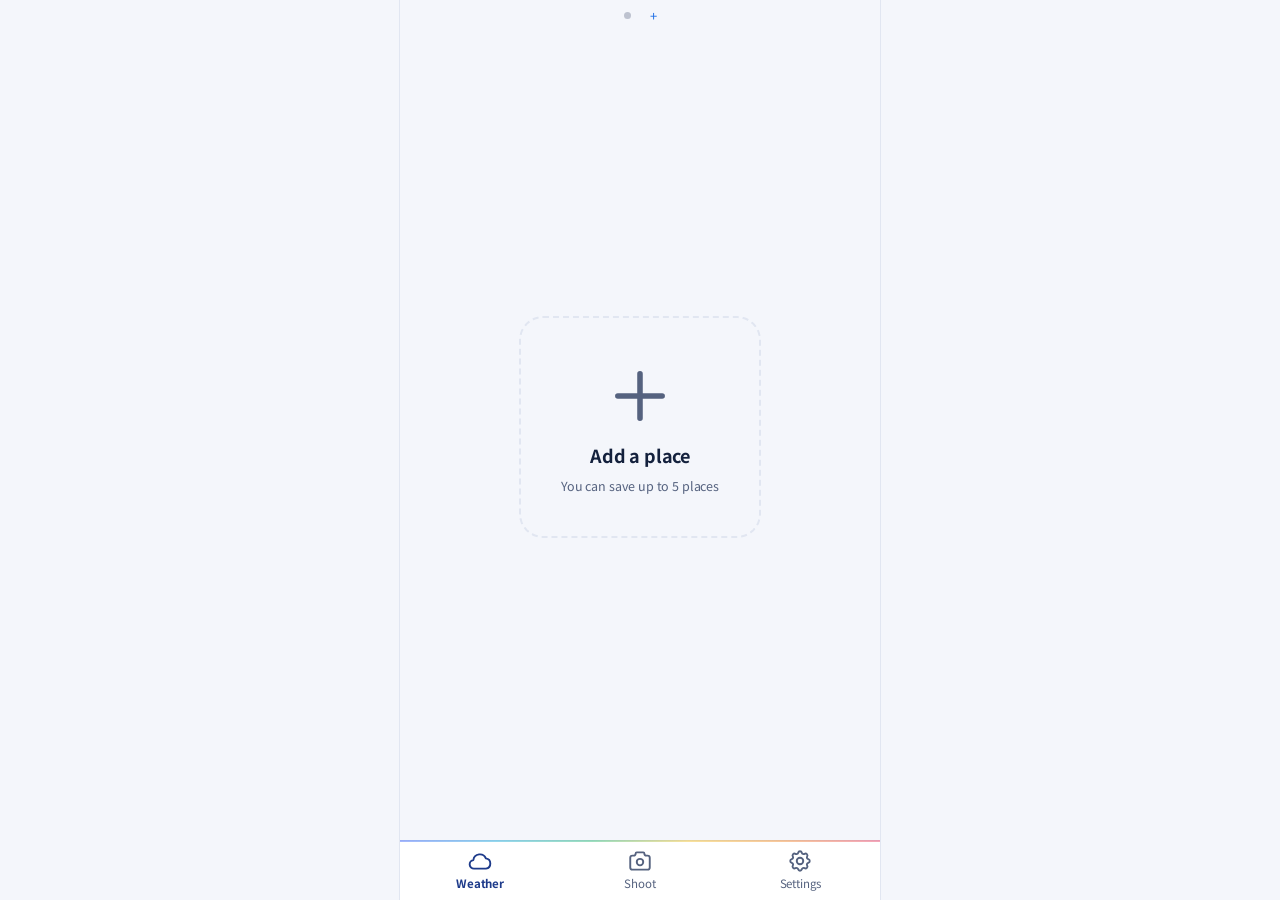
==== index.html @ 0207ab7a "Build Polychrome v0.1: weather-core 1.1.0, sky-core, app shell, aurora screen, collection/scoring ba" ====
<!doctype html>
<html lang="ko">
<head>
<meta charset="utf-8">
<meta name="viewport" content="width=device-width, initial-scale=1, viewport-fit=cover">
<title>Polychrome</title>
<meta name="description" content="Polychrome — 사진가를 위한 날씨: 비 합의 예보, 오늘의 빛, 오로라 지수">
<meta name="theme-color" content="#f4f6fb" media="(prefers-color-scheme: light)">
<meta name="theme-color" content="#0f1a33" media="(prefers-color-scheme: dark)">
<meta name="color-scheme" content="light dark">
<link rel="icon" href="app/icons/favicon.svg" type="image/svg+xml">
<link rel="preconnect" href="https://fonts.googleapis.com">
<link rel="preconnect" href="https://fonts.gstatic.com" crossorigin>
<link rel="preconnect" href="https://api.open-meteo.com" crossorigin>
<link href="https://fonts.googleapis.com/css2?family=Noto+Sans+KR:wght@400;500;700&display=swap" rel="stylesheet">
<link rel="stylesheet" href="app/styles.css">
<script src="core/weather-core.js"></script>
<script src="core/sky-core.js"></script>
<script type="module" src="app/main.js"></script>
</head>
<body>
<a class="skip" href="#screen">본문으로</a>
<main id="screen" tabindex="-1"><div class="boot"><div class="spin" aria-hidden="true"></div></div></main>
<nav id="tabs" class="tabs" aria-label="메뉴"></nav>
<noscript><p style="padding:24px">Polychrome은 JavaScript가 필요합니다. / Polychrome needs JavaScript.</p></noscript>
</body>
</html>
---- app/styles.css ----
/* Polychrome — 밝은 남색 바탕 + 절제된 무지개 포인트. 라이트/다크 자동. */
:root {
  --bg: #f4f6fb; --card: #ffffff; --text: #14213d; --muted: #55627f; --line: #e1e6f1;
  --navy: #1d3a8a; --navy-2: #2a50b8; --on-navy: #ffffff; --on-navy-muted: #c9d5f5;
  --rain: #1f6fe5; --rain-soft: #e5efff; --sun: #f5a524; --snow: #3fb6e0; --bolt: #ff7a1a; --moon: #f0c75a;
  --good: #1f9d55; --moderate: #2a7fd4; --bad: #e07a12; --verybad: #d03b3b;
  --rainbow: linear-gradient(90deg, #5b7cfa, #3fb6e0, #4cc38a, #f2c94c, #f2994a, #eb5c7f);
  --radius: 18px; --nav-h: 60px; --dots-h: 30px;
  --occ: var(--card);
  color-scheme: light dark;
}
@media (prefers-color-scheme: dark) {
  :root {
    --bg: #0f1a33; --card: #162447; --text: #eef2fb; --muted: #a3b1d1; --line: #26376a;
    --navy: #22408f; --navy-2: #2d56bd; --rain: #6aa8ff; --rain-soft: #1b3266;
    --good: #45c47c; --moderate: #6aa8ff; --bad: #f5a04a; --verybad: #ff6b6b;
  }
}
* { box-sizing: border-box; }
html { -webkit-text-size-adjust: 100%; }
body {
  margin: 0 auto; max-width: 480px; min-height: 100dvh; background: var(--bg); color: var(--text);
  font: 15px/1.5 "Noto Sans KR", system-ui, -apple-system, "Apple SD Gothic Neo", sans-serif; letter-spacing: -0.01em;
  padding-bottom: calc(var(--nav-h) + env(safe-area-inset-bottom));
}
@media (min-width: 520px) { body { box-shadow: 0 0 0 1px var(--line); } }
a { color: inherit; text-decoration: none; }
button { font: inherit; color: inherit; background: none; border: 0; cursor: pointer; padding: 0; }
:focus-visible { outline: 2px solid var(--rain); outline-offset: 2px; border-radius: 6px; }
.skip { position: absolute; left: -999px; top: 0; } .skip:focus { left: 8px; background: var(--card); padding: 6px 10px; z-index: 9; }
.muted { color: var(--muted); } .tiny { font-size: 12px; } .center { text-align: center; } .pad { padding: 12px 16px; }
.ico { width: 24px; height: 24px; flex: none; vertical-align: middle; }
.ico.sm { width: 18px; height: 18px; } .ico.md { width: 26px; height: 26px; } .ico.lg { width: 44px; height: 44px; } .ico.xl { width: 76px; height: 76px; }
.ico .occ { fill: var(--occ); }
.ico .moon-lit { fill: var(--moon); stroke: none; } .ico .moon-rim { stroke-opacity: .8; }
/* 메인 카드만 무지개 포인트 색 */
.accent .ico .c-sun { stroke: var(--sun); } .accent .ico .c-rain { stroke: #8cc4ff; } .accent .ico .c-snow { stroke: #9be3ff; }
.accent .ico .c-bolt { stroke: var(--bolt); } .accent .ico .c-moon { stroke: var(--moon); } .accent .ico .moon-lit { fill: var(--moon); }

/* ---- 공통 머리줄 ---- */
.topbar { position: sticky; top: 0; z-index: 3; display: flex; align-items: center; gap: 6px; padding: 10px 8px; background: color-mix(in srgb, var(--bg) 92%, transparent); backdrop-filter: blur(8px); }
.topbar h1 { flex: 1; margin: 0; font-size: 18px; font-weight: 700; text-align: center; white-space: nowrap; overflow: hidden; text-overflow: ellipsis; }
.topbar .sp { width: 40px; } .topbar .ph-src { min-width: 40px; text-align: right; }
.icon-btn { display: inline-grid; place-items: center; width: 40px; height: 40px; border-radius: 12px; }
.icon-btn:hover { background: var(--line); } .icon-btn:disabled { opacity: .3; cursor: default; }

/* ---- 아래 메뉴 ---- */
.tabs { position: fixed; bottom: 0; left: 50%; transform: translateX(-50%); width: 100%; max-width: 480px; z-index: 5;
  display: flex; height: calc(var(--nav-h) + env(safe-area-inset-bottom)); padding-bottom: env(safe-area-inset-bottom);
  background: var(--card); border-top: 1px solid var(--line); }
.tabs::before { content: ""; position: absolute; top: -1px; left: 0; right: 0; height: 2px; background: var(--rainbow); opacity: .55; }
.tabs a { flex: 1; display: flex; flex-direction: column; align-items: center; justify-content: center; gap: 1px; font-size: 11.5px; color: var(--muted); }
.tabs a.on { color: var(--navy); font-weight: 700; }
@media (prefers-color-scheme: dark) { .tabs a.on { color: #9fbcff; } }

/* ---- 카드 ---- */
.card { background: var(--card); border-radius: var(--radius); padding: 14px 16px; margin: 0 0 12px; box-shadow: 0 1px 2px rgba(20, 33, 61, .05); }
.card-h { margin: 0 0 8px; font-size: 14px; font-weight: 700; display: flex; align-items: center; gap: 6px; }
.chip { display: inline-block; font-size: 11px; padding: 1px 7px; border-radius: 99px; background: var(--rain-soft); color: var(--rain); font-weight: 500; }
.badge { font-size: 11.5px; padding: 2px 8px; border-radius: 99px; background: var(--line); color: var(--muted); white-space: nowrap; }
.badge.kma { background: var(--rain-soft); color: var(--rain); font-weight: 500; }
.stale { font-size: 11px; color: var(--bad); }
.notice { background: var(--rain-soft); border-radius: 12px; padding: 10px 12px; margin: 0 0 12px; font-size: 14px; }
.notice.air-bad, .notice.air-verybad { background: color-mix(in srgb, var(--bad) 15%, var(--card)); }
.btn { display: inline-flex; align-items: center; gap: 6px; padding: 9px 14px; border-radius: 12px; background: var(--navy); color: #fff; font-weight: 500; }
.btn.ghost { background: transparent; color: var(--text); box-shadow: inset 0 0 0 1px var(--line); }
.row-btns { display: flex; gap: 8px; flex-wrap: wrap; margin: 8px 0; }

/* ---- 로딩 ---- */
.spin { width: 28px; height: 28px; border-radius: 50%; border: 3px solid var(--line); border-top-color: var(--rain); animation: sp 0.9s linear infinite; margin: 24px auto; }
.spin.sm { width: 16px; height: 16px; border-width: 2px; margin: 0; display: inline-block; vertical-align: middle; }
@keyframes sp { to { transform: rotate(360deg); } }
@media (prefers-reduced-motion: reduce) { .spin { animation-duration: 3s; } }
.boot { min-height: 60vh; display: grid; place-items: center; }

/* ---- 날씨 B ---- */
body[data-screen=weather] { overflow: hidden; height: 100dvh; }
.weather-b { display: flex; flex-direction: column; height: calc(100dvh - var(--nav-h) - env(safe-area-inset-bottom)); }
.dots { height: var(--dots-h); display: flex; justify-content: center; align-items: center; gap: 4px; flex: none; }
.dot-b { width: 22px; height: 22px; display: grid; place-items: center; border-radius: 50%; }
.dot-b::after { content: ""; width: 7px; height: 7px; border-radius: 50%; background: var(--muted); opacity: .35; transition: all .2s; }
.dot-b.on::after { opacity: 1; width: 18px; border-radius: 4px; background: var(--rainbow); }
.dot-b.add::after { content: "+"; width: auto; height: auto; background: none; font-size: 13px; line-height: 1; opacity: .6; color: var(--muted); }
.dot-b.add.on::after { opacity: 1; color: var(--rain); width: auto; background: none; }
.dot-b.gps::after { border-radius: 2px; transform: rotate(45deg); }
.pager { flex: 1; display: flex; overflow-x: auto; overflow-y: hidden; scroll-snap-type: x mandatory; scrollbar-width: none; overscroll-behavior-x: contain; }
.pager::-webkit-scrollbar { display: none; }
.pager.dragging { scroll-snap-type: none; cursor: grabbing; user-select: none; }
.page { flex: 0 0 100%; width: 100%; scroll-snap-align: start; scroll-snap-stop: always; overflow-y: auto; overscroll-behavior-y: contain; padding: 0 12px 16px; }
.page-head { display: flex; align-items: center; justify-content: space-between; gap: 8px; padding: 4px 4px 10px; }
.page-head h2 { margin: 0; font-size: 20px; font-weight: 700; display: flex; align-items: center; gap: 4px; min-width: 0; overflow: hidden; text-overflow: ellipsis; white-space: nowrap; }
.star { color: var(--sun); display: inline-flex; } .star .ico path { fill: var(--sun); stroke: var(--sun); }
.weather-a { padding: 8px 12px 16px; }
.add-page { display: grid; place-items: center; }
.add-big { display: flex; flex-direction: column; align-items: center; gap: 8px; padding: 40px; border-radius: 24px; border: 2px dashed var(--line); color: var(--muted); }
.add-big span { font-size: 18px; font-weight: 700; color: var(--text); }

/* ---- 메인 카드 ---- */
.main-card { position: relative; overflow: hidden; border-radius: 22px; padding: 18px 18px 12px; margin: 0 0 12px; color: var(--on-navy);
  background: linear-gradient(155deg, var(--navy-2), var(--navy) 70%); --occ: var(--navy); --muted: var(--on-navy-muted); cursor: pointer; }
.main-card::before { content: ""; position: absolute; left: 0; right: 0; top: 0; height: 3px; background: var(--rainbow); }
.main-card.skel { min-height: 240px; display: grid; place-items: center; text-align: center; cursor: default; }
.main-card.skel .spin { border-color: rgba(255,255,255,.25); border-top-color: #fff; margin: 0 auto 8px; }
.mc-top { display: flex; align-items: center; gap: 10px; }
.mc-temp { font-size: 62px; font-weight: 300; line-height: 1; letter-spacing: -0.04em; }
.mc-side { margin-left: auto; text-align: right; font-size: 14px; }
.mc-cond { font-size: 17px; font-weight: 700; } .mc-feel, .mc-hl { color: var(--on-navy-muted); }
.mc-sum { margin: 12px 0 6px; font-size: 16px; font-weight: 500; line-height: 1.45; }
.mc-line { font-size: 13.5px; color: var(--on-navy-muted); display: flex; align-items: center; gap: 6px; flex-wrap: wrap; margin: 2px 0; }
.mc-line.wet { color: #fff; font-weight: 500; } .mc-line.wet .ico { color: #8cc4ff; }
.mc-line b { font-weight: 700; }
.main-card .air-good { color: #8ff0b6; } .main-card .air-moderate { color: #9fd0ff; } .main-card .air-bad { color: #ffc47a; } .main-card .air-verybad { color: #ff9a9a; }
.strip { list-style: none; margin: 12px -6px 0; padding: 10px 0 0; display: flex; justify-content: space-between; border-top: 1px solid rgba(255,255,255,.15); }
.strip li { display: flex; flex-direction: column; align-items: center; gap: 3px; font-size: 12px; min-width: 0; flex: 1; }
.strip .st-t { color: var(--on-navy-muted); } .strip .st-v { font-weight: 500; font-size: 13px; }
.strip li.wet .ico { color: #8cc4ff; }

/* ---- 7일 ---- */
.daily ul { list-style: none; margin: 0; padding: 0; }
.day-row { display: grid; grid-template-columns: 44px 30px 64px 34px 1fr 34px; align-items: center; gap: 6px; padding: 7px 0; border-top: 1px solid var(--line); font-size: 14px; }
.daily li:first-child .day-row { border-top: 0; }
.dr-d { font-weight: 500; }
.dr-rain { display: flex; flex-direction: column; line-height: 1.15; font-size: 12px; color: var(--muted); }
.dr-rain b { font-weight: 500; }
.day-row.wet .dr-rain { color: var(--rain); } .day-row.wet .dr-rain b { font-weight: 700; font-size: 14px; }
.day-row.wet .ico { color: var(--rain); }
.dr-lo { text-align: right; color: var(--muted); } .dr-hi { font-weight: 700; }
.range { position: relative; height: 6px; border-radius: 3px; background: var(--line); }
.range i { position: absolute; top: 0; bottom: 0; border-radius: 3px; background-image: linear-gradient(90deg, #5b7cfa, #3fb6e0, #4cc38a, #f2c94c, #f2994a, #eb5c7f); background-repeat: no-repeat; }

/* ---- 비 카드 ---- */
.rain-card { box-shadow: inset 0 0 0 1.5px color-mix(in srgb, var(--rain) 35%, transparent); }
.rain-card .card-h { color: var(--rain); }
.rc-bars { display: flex; align-items: flex-end; gap: 1px; height: 44px; margin: 4px 0 2px; }
.rc-bars i { flex: 1; background: var(--line); border-radius: 2px 2px 0 0; min-height: 2px; }
.rc-bars i.wet { background: var(--rain); }
.rc-axis { display: flex; justify-content: space-between; font-size: 11px; color: var(--muted); margin-bottom: 6px; }
.rc-row, .lc-row { display: flex; align-items: center; gap: 8px; padding: 5px 0; font-size: 14px; flex-wrap: wrap; }
.rc-row span, .lc-row > span { color: var(--muted); } .rc-row b, .lc-row b { margin-left: auto; font-weight: 500; }
.lc-row b + .ico { margin-left: 12px; } .lc-row .ico + span + b { margin-left: 6px; }
.lc-row small { flex-basis: 100%; padding-left: 18px; }
.dot { width: 10px; height: 10px; border-radius: 50%; display: inline-block; }
.dot.gold { background: #f5b942; } .dot.blue { background: #3d6fe0; } .dot.glow { background: linear-gradient(135deg, #f2994a, #eb5c7f); } .dot.night { background: #26376a; }
.glow-high b { color: #e9634f; font-weight: 700; }

/* ---- 보조 화면 A ---- */
.grid2 { display: grid; grid-template-columns: 1fr 1fr; gap: 10px; margin-bottom: 12px; }
.cell { background: var(--card); border-radius: 16px; padding: 12px; min-height: 118px; display: flex; flex-direction: column; gap: 4px; user-select: none; -webkit-touch-callout: none; }
.cell.add { align-items: center; justify-content: center; color: var(--muted); border: 2px dashed var(--line); background: transparent; }
.cell-name { font-weight: 700; font-size: 14px; white-space: nowrap; overflow: hidden; text-overflow: ellipsis; }
.cell-main { display: flex; align-items: center; gap: 6px; } .cell-temp { font-size: 26px; font-weight: 300; }
.cell-hl { font-size: 12.5px; color: var(--muted); } .cell-rain { font-size: 12.5px; color: var(--rain); font-weight: 700; }

/* ---- 상세 ---- */
.detail { padding: 0 12px 16px; }
.hours { list-style: none; margin: 0 -16px; padding: 0 12px 4px; display: flex; overflow-x: auto; gap: 2px; scrollbar-width: thin; }
.hours li { flex: 0 0 48px; display: flex; flex-direction: column; align-items: center; gap: 2px; font-size: 12px; padding: 4px 0; border-radius: 10px; position: relative; }
.hours li.newday { border-left: 1px dashed var(--line); }
.hc-day { position: absolute; top: -2px; left: 4px; font-size: 10px; color: var(--rain); font-weight: 700; }
.hc-t { color: var(--muted); margin-top: 8px; } .hc-v { font-weight: 500; font-size: 14px; }
.hc-bar { width: 10px; height: 36px; display: flex; align-items: flex-end; background: var(--line); border-radius: 3px; overflow: hidden; }
.hc-bar i { width: 100%; background: color-mix(in srgb, var(--rain) 45%, transparent); }
.hours li.wet { background: var(--rain-soft); } .hours li.wet .hc-bar i { background: var(--rain); }
.hours li.wet .hc-p { color: var(--rain); font-weight: 700; }
.hc-p { color: var(--muted); min-height: 18px; } .hc-mm { font-size: 10.5px; color: var(--rain); min-height: 16px; }
.models-big { margin: 0 0 4px; font-size: 16px; }
.models-sum { margin: 0 0 8px; font-size: 13.5px; }
.models-list { list-style: none; margin: 0; padding: 0; }
.models-list li { display: grid; grid-template-columns: 1fr auto 54px; gap: 8px; align-items: center; padding: 7px 0; border-top: 1px solid var(--line); font-size: 13.5px; }
.models-list li.old { opacity: .55; }
.models-list li.wet .m-w { color: var(--rain); font-weight: 700; } .m-w { text-align: right; color: var(--muted); } .m-v { font-variant-numeric: tabular-nums; }
.life { display: grid; grid-template-columns: 1fr 1fr; gap: 10px; margin-bottom: 12px; }
.life-card { background: var(--card); border-radius: 16px; padding: 12px; }
.lf-h { display: flex; align-items: center; gap: 6px; font-size: 12.5px; color: var(--muted); }
.lf-v { font-size: 17px; font-weight: 700; margin-top: 4px; display: flex; align-items: center; gap: 6px; }
.lf-s { font-size: 12px; color: var(--muted); margin-top: 2px; }
.day-head .dh-top { display: flex; gap: 12px; align-items: center; } .dh-date { font-weight: 700; font-size: 17px; }
.day-head.wet .dh-rain { color: var(--rain); font-weight: 700; } .dh-rain { margin: 8px 0 2px; }

/* ---- 설정 ---- */
.city-list { list-style: none; margin: 0 0 10px; padding: 0; }
.city-list li { display: flex; align-items: center; gap: 2px; border-top: 1px solid var(--line); padding: 4px 0; }
.city-list li:first-child { border-top: 0; }
.cl-n { flex: 1; display: flex; flex-direction: column; line-height: 1.3; min-width: 0; } .cl-n small { font-size: 11px; }
.star-btn { color: var(--muted); } .star-btn.on { color: var(--sun); } .star-btn.on .ico path { fill: var(--sun); }
.seg { display: flex; background: var(--bg); border-radius: 12px; padding: 3px; gap: 3px; }
.seg button { flex: 1; padding: 8px 6px; border-radius: 9px; font-size: 14px; color: var(--muted); }
.seg button.on { background: var(--card); color: var(--text); font-weight: 700; box-shadow: 0 1px 3px rgba(20,33,61,.12); }
.attr { list-style: none; margin: 0; padding: 0; font-size: 14px; }
.attr li { padding: 5px 0; display: flex; flex-direction: column; } .attr a { color: var(--rain); }
.flags { list-style: none; padding: 0; display: grid; grid-template-columns: 1fr 1fr; font-size: 12px; gap: 2px 8px; }
.flags b.on { color: var(--good); } .flags b.off { color: var(--muted); font-weight: 400; }

/* ---- 검색 ---- */
.search-box { display: flex; align-items: center; gap: 8px; background: var(--card); border-radius: 14px; padding: 0 12px; box-shadow: inset 0 0 0 1px var(--line); }
.search-box input { flex: 1; border: 0; background: none; font: inherit; color: inherit; padding: 12px 0; outline: none; min-width: 0; }
.results { list-style: none; margin: 10px 0; padding: 0; }
.results li { border-bottom: 1px solid var(--line); } .results li.muted { padding: 12px 4px; border: 0; }
.result { width: 100%; text-align: left; padding: 11px 4px; display: flex; flex-direction: column; }
.r-n { font-weight: 500; } .r-s { font-size: 12.5px; }

/* ---- 출사 메뉴 ---- */
.menu { list-style: none; margin: 0; padding: 0; display: flex; flex-direction: column; gap: 8px; }
.menu-row { display: flex; align-items: center; gap: 12px; background: var(--card); border-radius: 16px; padding: 12px 12px 12px 14px; }
.menu-ic { width: 44px; height: 44px; border-radius: 12px; display: grid; place-items: center; background: var(--rain-soft); color: var(--navy); flex: none; }
@media (prefers-color-scheme: dark) { .menu-ic { color: #9fbcff; } }
.menu-row.live .menu-ic { background: linear-gradient(160deg, #d7f7e3, #f9d6de); color: #0f7a43; }
.menu-t { flex: 1; display: flex; flex-direction: column; min-width: 0; } .menu-t small { color: var(--muted); font-size: 12.5px; line-height: 1.35; }
.menu-row > .ico:last-child { color: var(--muted); }
.soon-card { text-align: center; padding: 28px 20px; } .soon-ic { color: var(--muted); margin-bottom: 8px; }
ul.plain { margin: 0; padding-left: 18px; font-size: 14px; }

/* ---- 오로라 ---- */
.au-cities { list-style: none; margin: 0; padding: 0; display: flex; flex-direction: column; gap: 8px; }
.au-cities li { display: flex; align-items: center; gap: 4px; }
.au-row { flex: 1; display: flex; align-items: center; gap: 10px; background: var(--card); border-radius: 16px; padding: 12px; min-width: 0; }
.au-dot { width: 12px; height: 12px; border-radius: 50%; background: var(--line); flex: none; }
.au-n { flex: 1; display: flex; flex-direction: column; line-height: 1.3; min-width: 0; }
.au-v { display: flex; flex-direction: column; align-items: flex-end; line-height: 1.2; } .au-v b { font-size: 20px; } .au-v small { font-size: 12px; color: var(--muted); }
.au-more { color: var(--muted); }
.gauge { width: 100%; max-width: 260px; display: block; margin: 0 auto; color: var(--text); }
.g-num { font-size: 40px; font-weight: 700; fill: currentColor; } .g-of { font-size: 12px; fill: var(--muted); } .g-ax { font-size: 10px; fill: var(--muted); }
.au-verdict { font-size: 18px; margin: 4px 0; } .au-verdict b { color: color-mix(in srgb, var(--au) 80%, var(--text)); }
.au-reason { margin: 0 0 4px; }
.tiles { display: grid; grid-template-columns: repeat(3, 1fr); gap: 8px; margin-bottom: 12px; }
.tile { background: var(--card); border-radius: 14px; padding: 10px; display: flex; flex-direction: column; gap: 2px; }
.tile .tl-h { font-size: 12px; color: var(--muted); display: flex; align-items: center; gap: 4px; } .tile b { font-size: 18px; } .tile small { font-size: 11px; color: var(--muted); line-height: 1.3; }
.bars-wrap { overflow-x: auto; margin: 0 -4px; }
.au-bars { display: block; } .b-ax { font-size: 10px; fill: var(--muted); } .b-v { font-size: 10px; fill: var(--text); font-weight: 700; }
.b-base { stroke: var(--line); } .moon-curve { stroke: var(--moon); stroke-width: 1.5; stroke-dasharray: 3 3; }
@media (prefers-color-scheme: light) { .moon-curve { stroke: #b08a1e; } }
.moon-key { display: flex; align-items: center; gap: 6px; font-size: 12px; color: var(--muted); margin-top: 4px; }
.au-dark { font-weight: 500; margin: 8px 0 0; }

/* ---- 관리자 ---- */
.table-wrap { overflow-x: auto; } table { border-collapse: collapse; font-size: 12px; } th, td { padding: 4px 8px; border-bottom: 1px solid var(--line); text-align: left; white-space: nowrap; }
.big { font-size: 18px; font-weight: 700; }

/* ---- 알림·시트 ---- */
#toast { position: fixed; left: 50%; bottom: calc(var(--nav-h) + 16px + env(safe-area-inset-bottom)); transform: translate(-50%, 20px); opacity: 0; pointer-events: none;
  background: var(--text); color: var(--bg); padding: 9px 16px; border-radius: 12px; font-size: 14px; transition: all .25s; z-index: 20; max-width: 90vw; }
#toast.on { opacity: 1; transform: translate(-50%, 0); }
.sheet-wrap { position: fixed; inset: 0; background: rgba(10, 18, 40, .45); z-index: 30; display: flex; align-items: flex-end; justify-content: center; }
.sheet { width: 100%; max-width: 480px; background: var(--card); border-radius: 20px 20px 0 0; padding: 10px 12px calc(12px + env(safe-area-inset-bottom)); }
.sheet-title { text-align: center; color: var(--muted); font-size: 13px; padding: 6px 0 10px; }
.sheet-btn { display: block; width: 100%; padding: 13px; border-radius: 12px; font-size: 16px; text-align: center; }
.sheet-btn:hover { background: var(--bg); } .sheet-btn.danger { color: var(--verybad); } .sheet-btn.cancel { color: var(--muted); margin-top: 4px; }
.err { text-align: center; }
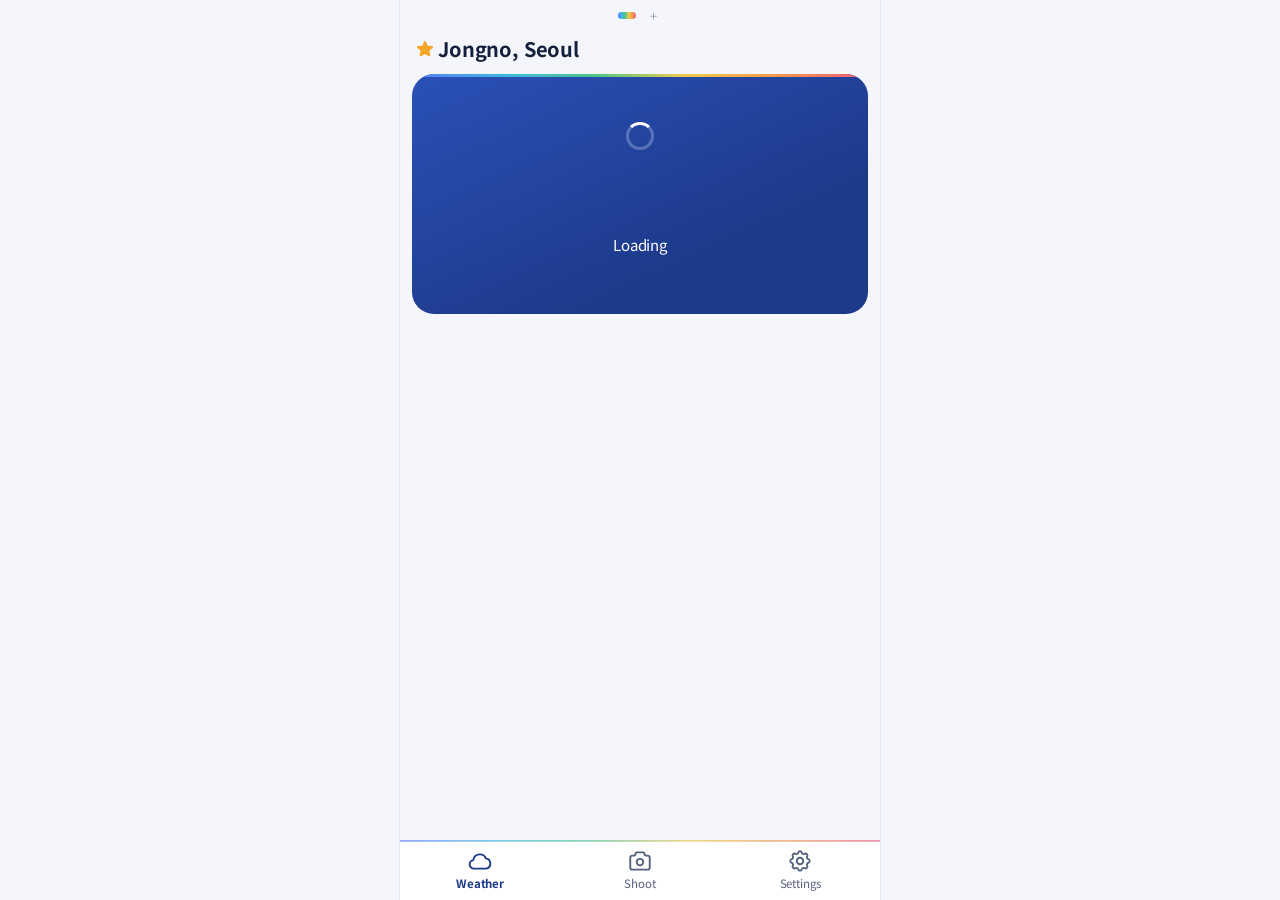
==== commit ea032537: "UI option A: show agency forecasts and conditions only; own verdicts behind own_forecast flag - Rain" ====
--- a/index.html
+++ b/index.html
@@ -4,7 +4,7 @@
 <meta charset="utf-8">
 <meta name="viewport" content="width=device-width, initial-scale=1, viewport-fit=cover">
 <title>Polychrome</title>
-<meta name="description" content="Polychrome — 사진가를 위한 날씨: 비 합의 예보, 오늘의 빛, 오로라 지수">
+<meta name="description" content="Polychrome — 사진가를 위한 날씨: 기관별 비 예보, 오늘의 빛, 오로라 조건">
 <meta name="theme-color" content="#f4f6fb" media="(prefers-color-scheme: light)">
 <meta name="theme-color" content="#0f1a33" media="(prefers-color-scheme: dark)">
 <meta name="color-scheme" content="light dark">
--- a/app/styles.css
+++ b/app/styles.css
@@ -83,7 +83,7 @@
 .dot-b.add::after { content: "+"; width: auto; height: auto; background: none; font-size: 13px; line-height: 1; opacity: .6; color: var(--muted); }
 .dot-b.add.on::after { opacity: 1; color: var(--rain); width: auto; background: none; }
 .dot-b.gps::after { border-radius: 2px; transform: rotate(45deg); }
-.pager { flex: 1; display: flex; overflow-x: auto; overflow-y: hidden; scroll-snap-type: x mandatory; scrollbar-width: none; overscroll-behavior-x: contain; }
+.pager { position: relative; flex: 1; display: flex; overflow-x: auto; overflow-y: hidden; scroll-snap-type: x mandatory; scrollbar-width: none; overscroll-behavior-x: contain; }
 .pager::-webkit-scrollbar { display: none; }
 .pager.dragging { scroll-snap-type: none; cursor: grabbing; user-select: none; }
 .page { flex: 0 0 100%; width: 100%; scroll-snap-align: start; scroll-snap-stop: always; overflow-y: auto; overscroll-behavior-y: contain; padding: 0 12px 16px; }
@@ -109,6 +109,7 @@
 .mc-line { font-size: 13.5px; color: var(--on-navy-muted); display: flex; align-items: center; gap: 6px; flex-wrap: wrap; margin: 2px 0; }
 .mc-line.wet { color: #fff; font-weight: 500; } .mc-line.wet .ico { color: #8cc4ff; }
 .mc-line b { font-weight: 700; }
+.mc-line .mc-txt { flex: 1 1 0; min-width: 0; } .mc-line > .ico { flex: none; align-self: flex-start; margin-top: 2px; }
 .main-card .air-good { color: #8ff0b6; } .main-card .air-moderate { color: #9fd0ff; } .main-card .air-bad { color: #ffc47a; } .main-card .air-verybad { color: #ff9a9a; }
 .strip { list-style: none; margin: 12px -6px 0; padding: 10px 0 0; display: flex; justify-content: space-between; border-top: 1px solid rgba(255,255,255,.15); }
 .strip li { display: flex; flex-direction: column; align-items: center; gap: 3px; font-size: 12px; min-width: 0; flex: 1; }
@@ -117,7 +118,7 @@
 
 /* ---- 7일 ---- */
 .daily ul { list-style: none; margin: 0; padding: 0; }
-.day-row { display: grid; grid-template-columns: 44px 30px 64px 34px 1fr 34px; align-items: center; gap: 6px; padding: 7px 0; border-top: 1px solid var(--line); font-size: 14px; }
+.day-row { display: grid; grid-template-columns: 70px 30px 60px 34px 1fr 34px; align-items: center; gap: 6px; padding: 7px 0; border-top: 1px solid var(--line); font-size: 14px; }
 .daily li:first-child .day-row { border-top: 0; }
 .dr-d { font-weight: 500; }
 .dr-rain { display: flex; flex-direction: column; line-height: 1.15; font-size: 12px; color: var(--muted); }
@@ -231,6 +232,17 @@
 @media (prefers-color-scheme: light) { .moon-curve { stroke: #b08a1e; } }
 .moon-key { display: flex; align-items: center; gap: 6px; font-size: 12px; color: var(--muted); margin-top: 4px; }
 .au-dark { font-weight: 500; margin: 8px 0 0; }
+/* SPEC 11 — 기관 자료·조건만 (own_forecast off) */
+.au-v .au-kp { font-size: 17px; } .au-v small { text-align: right; }
+.au-kpline { margin: 4px 0; font-size: 15px; }
+.au-bars.raw .sky-dk1 { fill: #6b7fb3; fill-opacity: .10; } .au-bars.raw .sky-dk2 { fill: #34477a; fill-opacity: .22; } .au-bars.raw .sky-dk3 { fill: #0b1430; fill-opacity: .38; }
+.au-bars.raw .cloud-bar { fill: #eef2fa; stroke: #7d8aa6; stroke-width: 1; } .au-bars.raw .b-v { font-weight: 500; }
+@media (prefers-color-scheme: dark) { .au-bars.raw .cloud-bar { fill: #dfe6f4; stroke: #fff; } .au-bars.raw .sky-dk3 { fill: #000; fill-opacity: .45; } }
+.raw-key { list-style: none; margin: 6px 0 0; padding: 0; display: flex; flex-wrap: wrap; gap: 4px 14px; font-size: 12px; color: var(--muted); }
+.raw-key li { display: flex; align-items: center; gap: 5px; }
+.raw-key i { width: 10px; height: 10px; border-radius: 3px; display: inline-block; flex: none; }
+.raw-key .k-cloud { background: #eef2fa; border: 1px solid #7d8aa6; } .raw-key .k-dark { background: linear-gradient(90deg, rgba(107,127,179,.25), rgba(11,20,48,.6)); }
+.as-published { text-align: center; margin: 4px 0 12px; }
 
 /* ---- 관리자 ---- */
 .table-wrap { overflow-x: auto; } table { border-collapse: collapse; font-size: 12px; } th, td { padding: 4px 8px; border-bottom: 1px solid var(--line); text-align: left; white-space: nowrap; }
